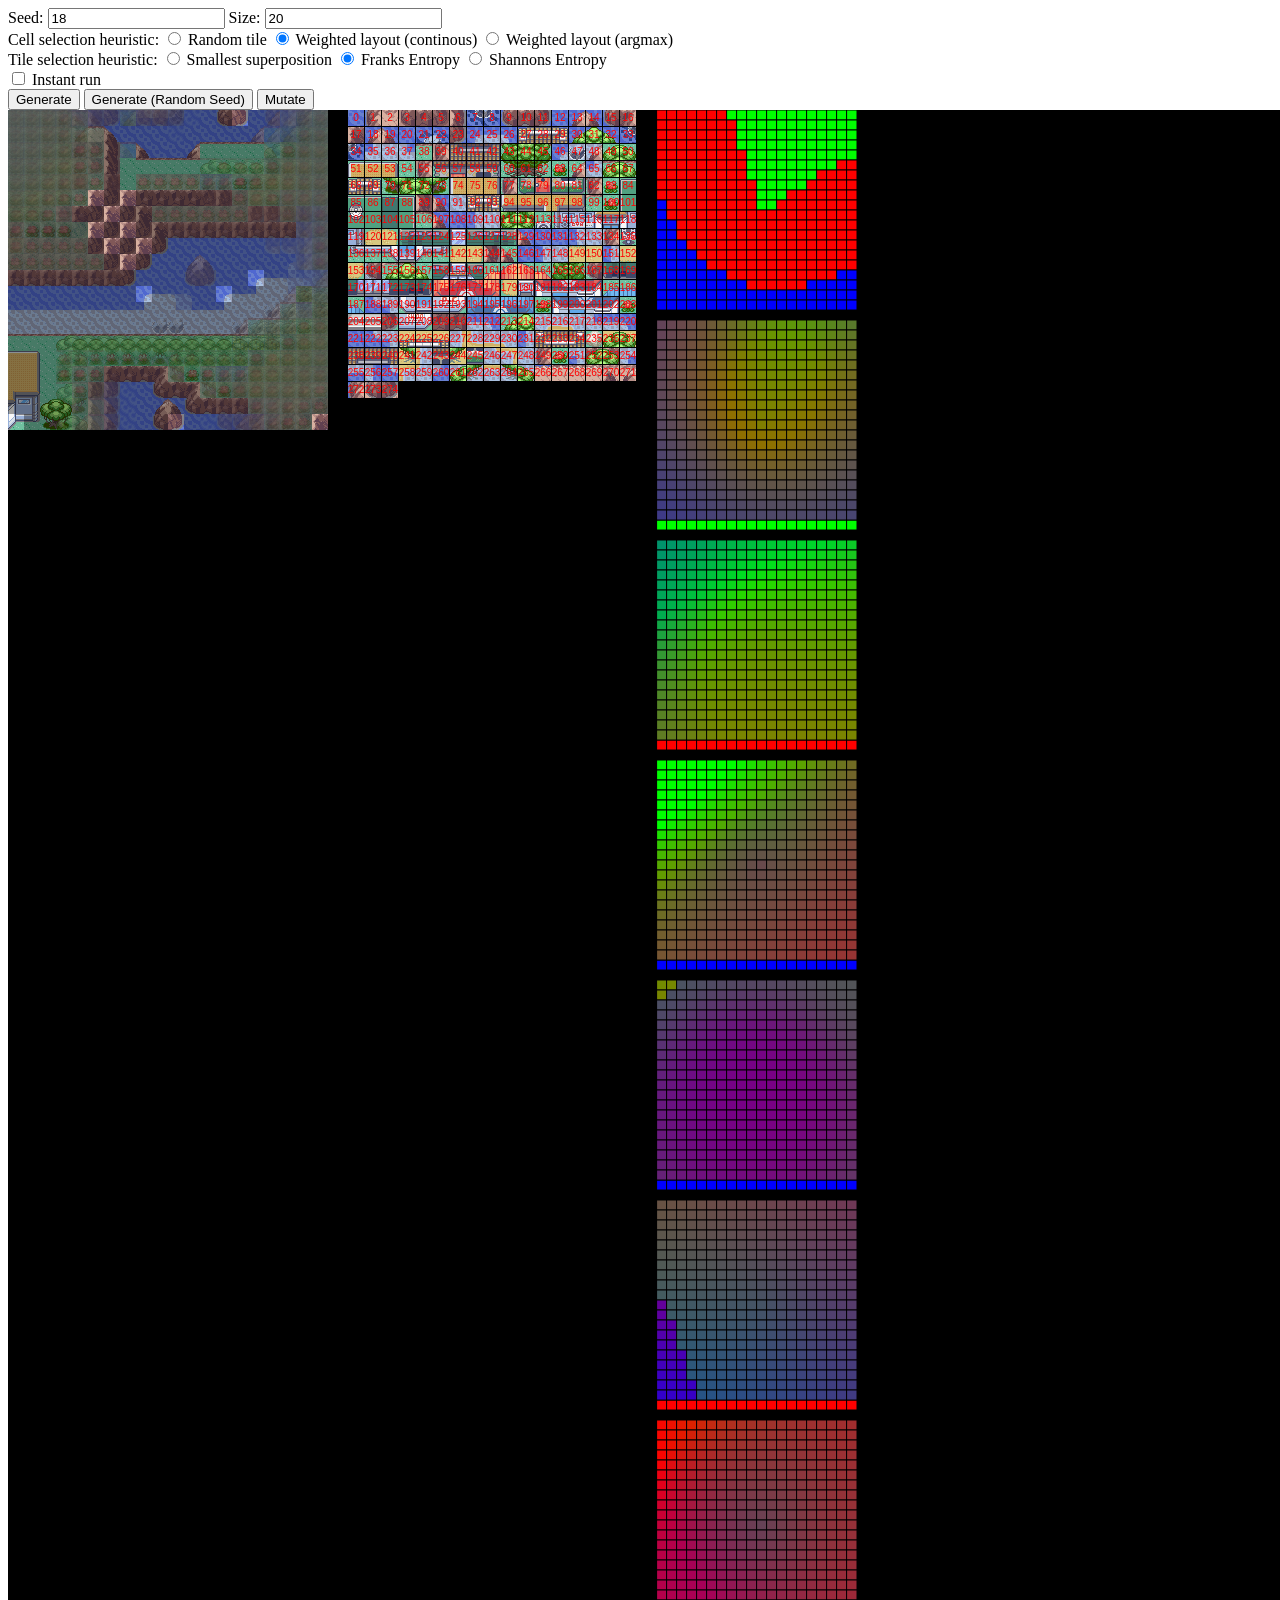
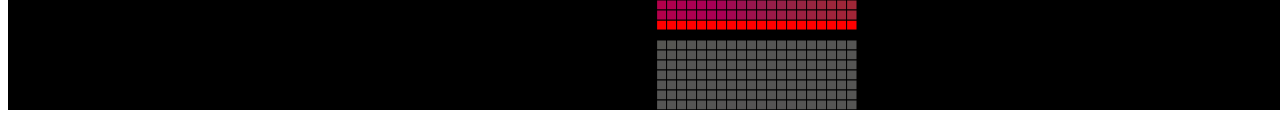
==== debug.html @ bd97f769 "different tilesets and unifies weight system" ====
<!DOCTYPE html>
<html lang="en">
  <head>
    <meta charset="utf-8" />
    <meta name="viewport" content="width=device-width, initial-scale=1.0">

    <title>Sketch</title>

    <link rel="stylesheet" type="text/css" href="style.css">

    <script src="libraries/p5.min.js"></script>
    <script src="libraries/p5.sound.min.js"></script>
  </head>

  <body>
    <!-- NeatJS -->
    <label for="seed-input">Seed:</label>
    <input type="text" id="seed-input" placeholder="Seed" value="18">
    <label for="size-input">Size:</label>
    <input type="number" id="size-input" placeholder="Size" min="1" value="20">

    <div>
      <label>Cell selection heuristic:</label>
      <label><input type="radio" name="heuristic-cell" value="0"> Random tile</label>
      <label><input type="radio" name="heuristic-cell" value="1" checked> Weighted layout (continous)</label>
      <label><input type="radio" name="heuristic-cell" value="2"> Weighted layout (argmax)</label>
    </div>
    <div>
      <label>Tile selection heuristic:</label>
      <label><input type="radio" name="heuristic-tile" value="0"> Smallest superposition</label>
      <label><input type="radio" name="heuristic-tile" value="1" checked> Franks Entropy</label>
      <label><input type="radio" name="heuristic-tile" value="2"> Shannons Entropy </label>
    </div>
    <div>
      <label><input type="checkbox" id="instant-run-checkbox"> Instant run</label>
    </div>

    <button id="generate-btn" onclick="runWithHTMLData()">Generate</button>
    <button id="generate-btn" onclick="runWithHTMLData(true)">Generate (Random Seed)</button>
    <button id="mutate-btn" onclick="mutate()">Mutate</button>
    <script src="cppn/cppn.js"></script>
		<script src="cppn/population.js"></script>
		<script src="cppn/player.js"></script>
		<script src="cppn/node.js"></script>
		<script src="cppn/connection.js"></script>
		<script src="cppn/genome.js"></script>

    <script src="data.js"> </script>
    <script src="utility.js"></script>
    <script src="sketch-debug.js"></script>
    <script src="tileset.js"></script>
    <script src="wfc.js"></script>
    <script src="ruleset.js"></script>
  </body>
</html>
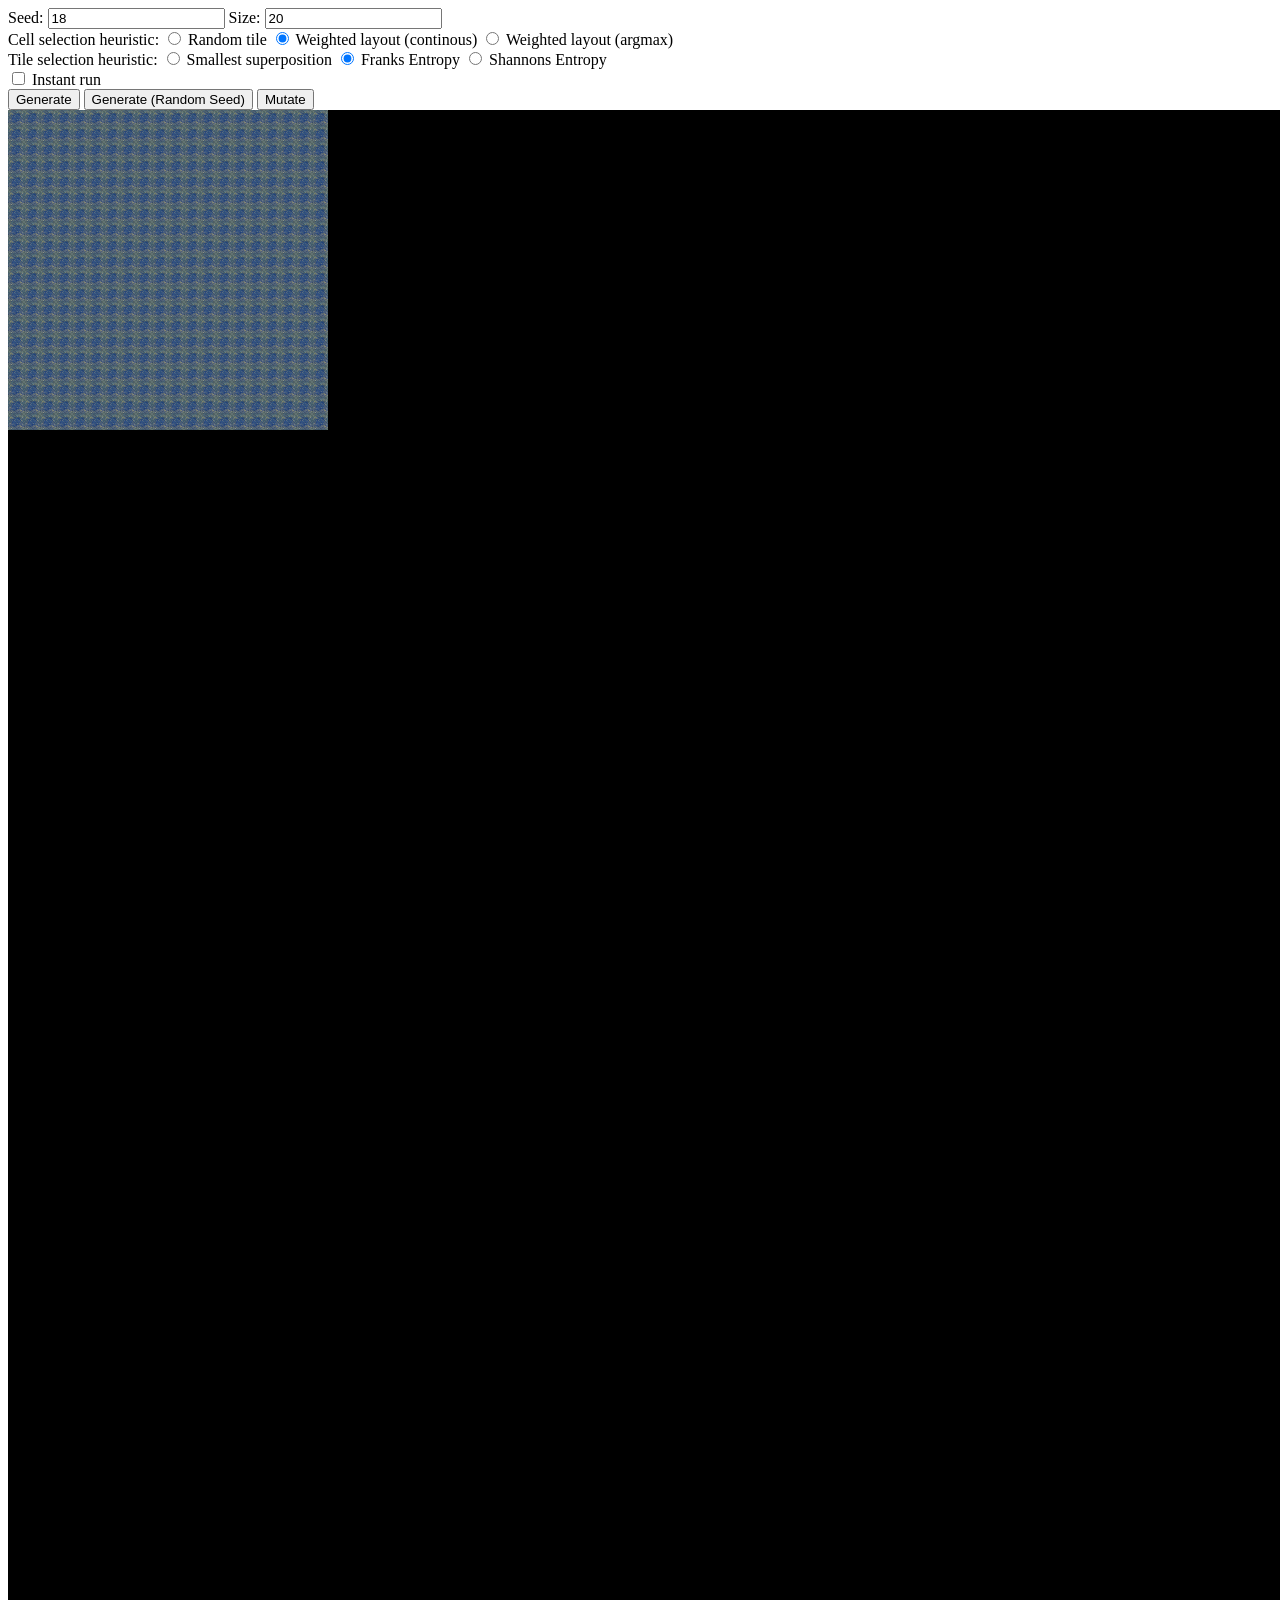
==== commit 09183b82: "deep copy fix" ====
--- a/debug.html
+++ b/debug.html
@@ -47,7 +47,7 @@
 
     <script src="data.js"> </script>
     <script src="utility.js"></script>
-    <script src="sketch-debug.js"></script>
+    <script src="sketch.js"></script>
     <script src="tileset.js"></script>
     <script src="wfc.js"></script>
     <script src="ruleset.js"></script>
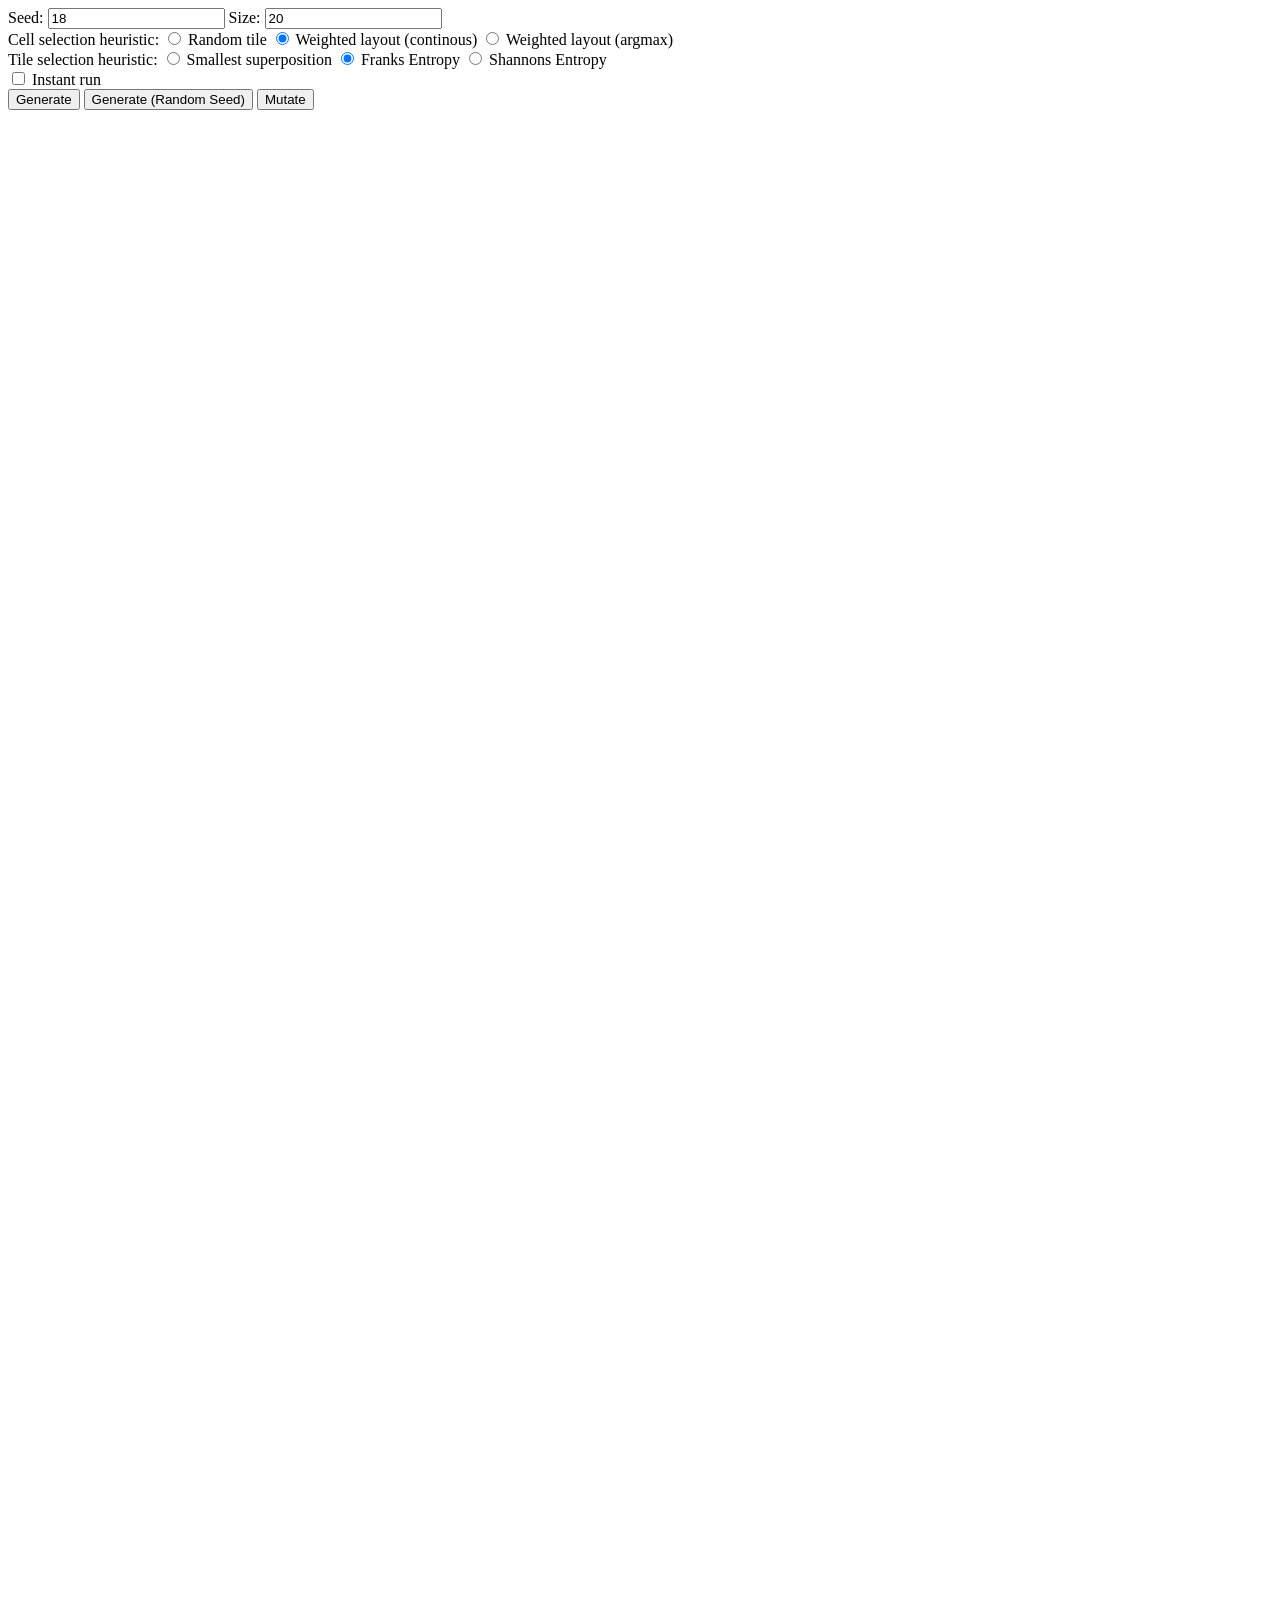
==== commit f36ae25e: "map elites test at /map-elites.html" ====
--- a/debug.html
+++ b/debug.html
@@ -47,6 +47,7 @@
 
     <script src="data.js"> </script>
     <script src="utility.js"></script>
+    <script src="heuristics.js"></script>
     <script src="sketch.js"></script>
     <script src="tileset.js"></script>
     <script src="wfc.js"></script>
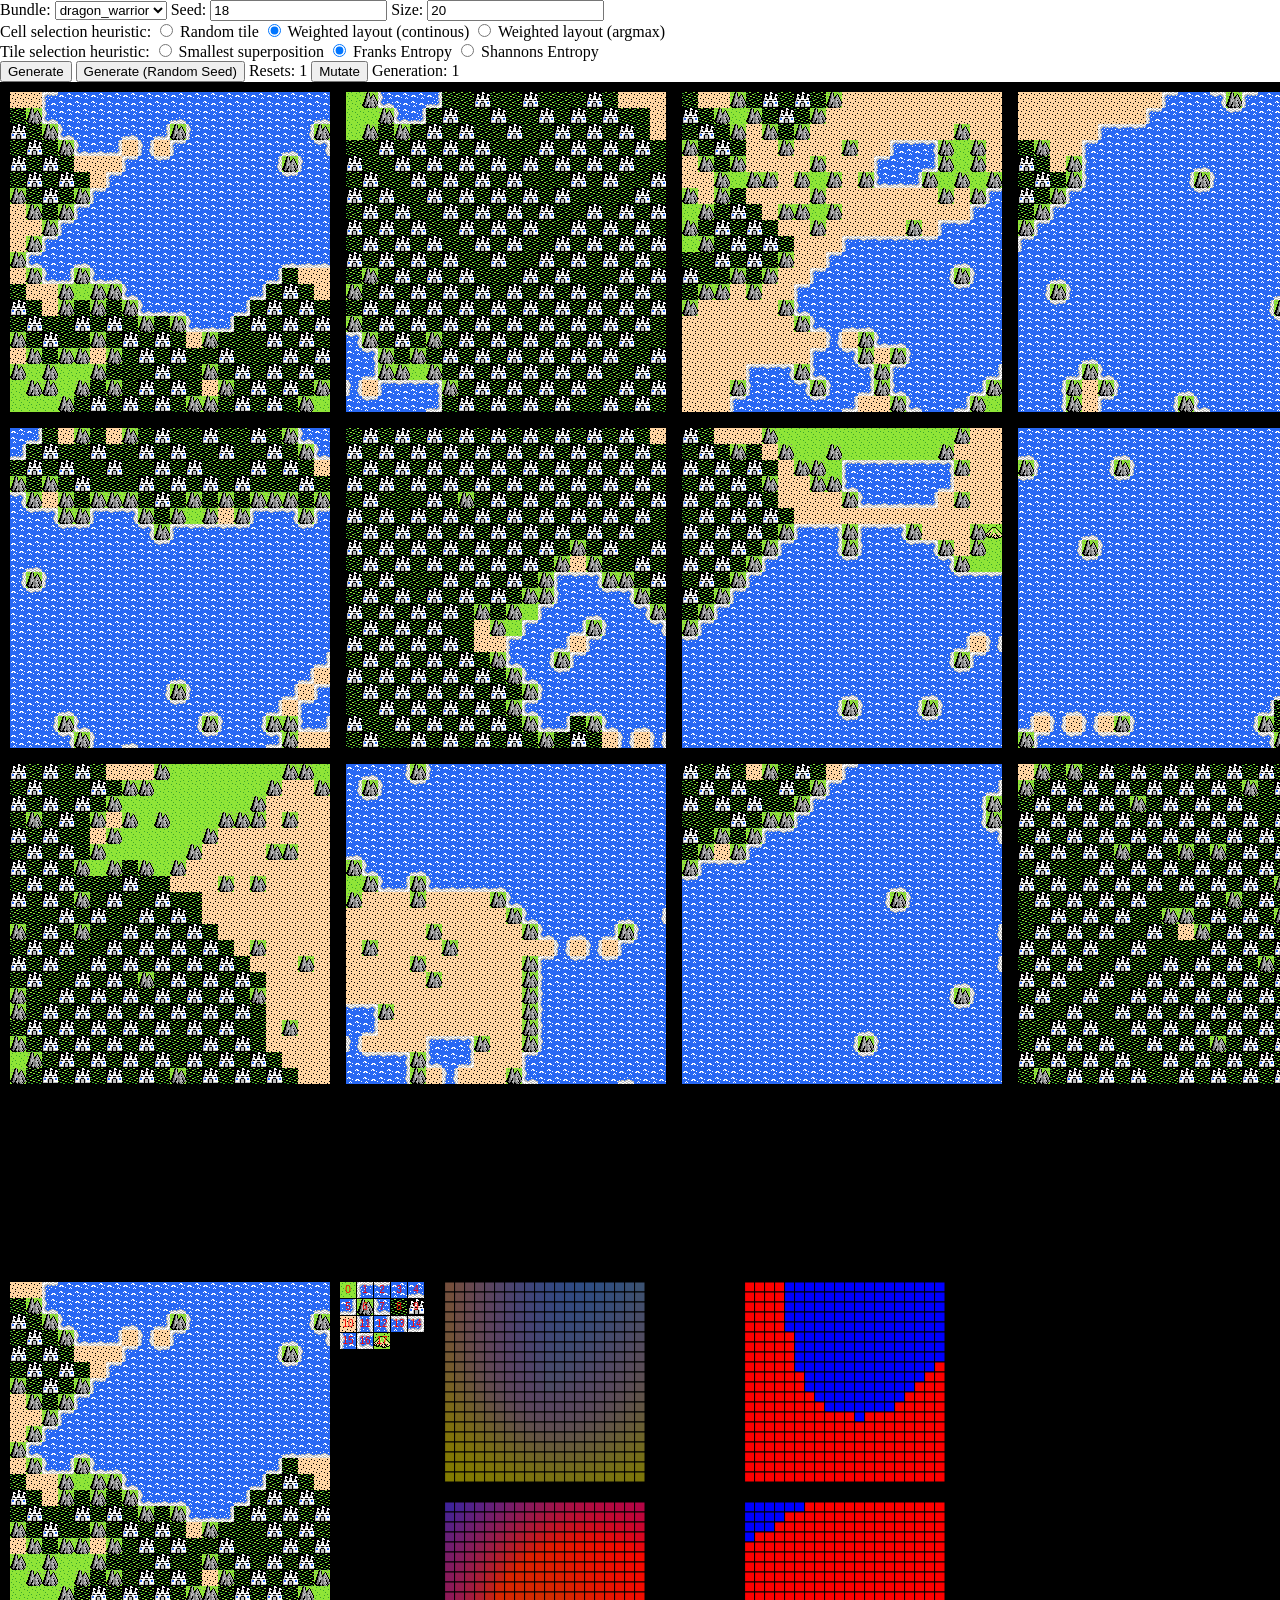
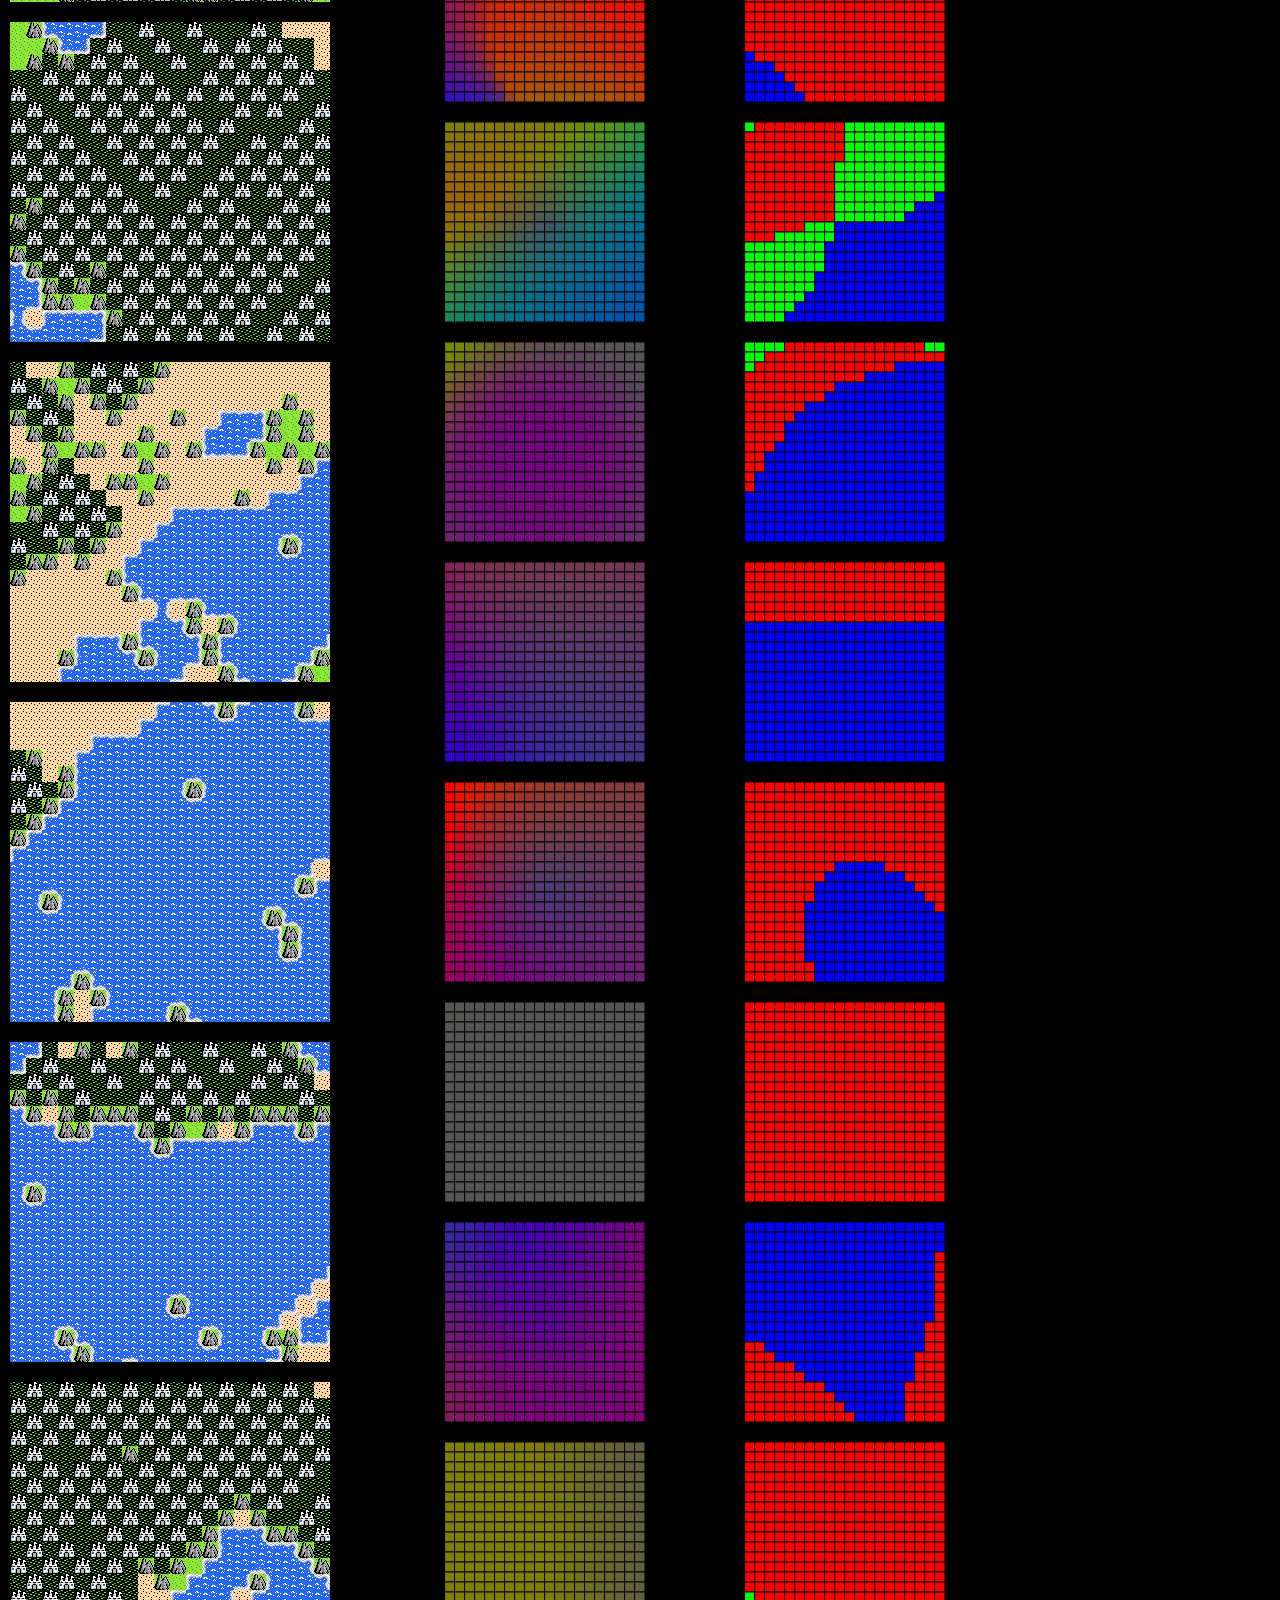
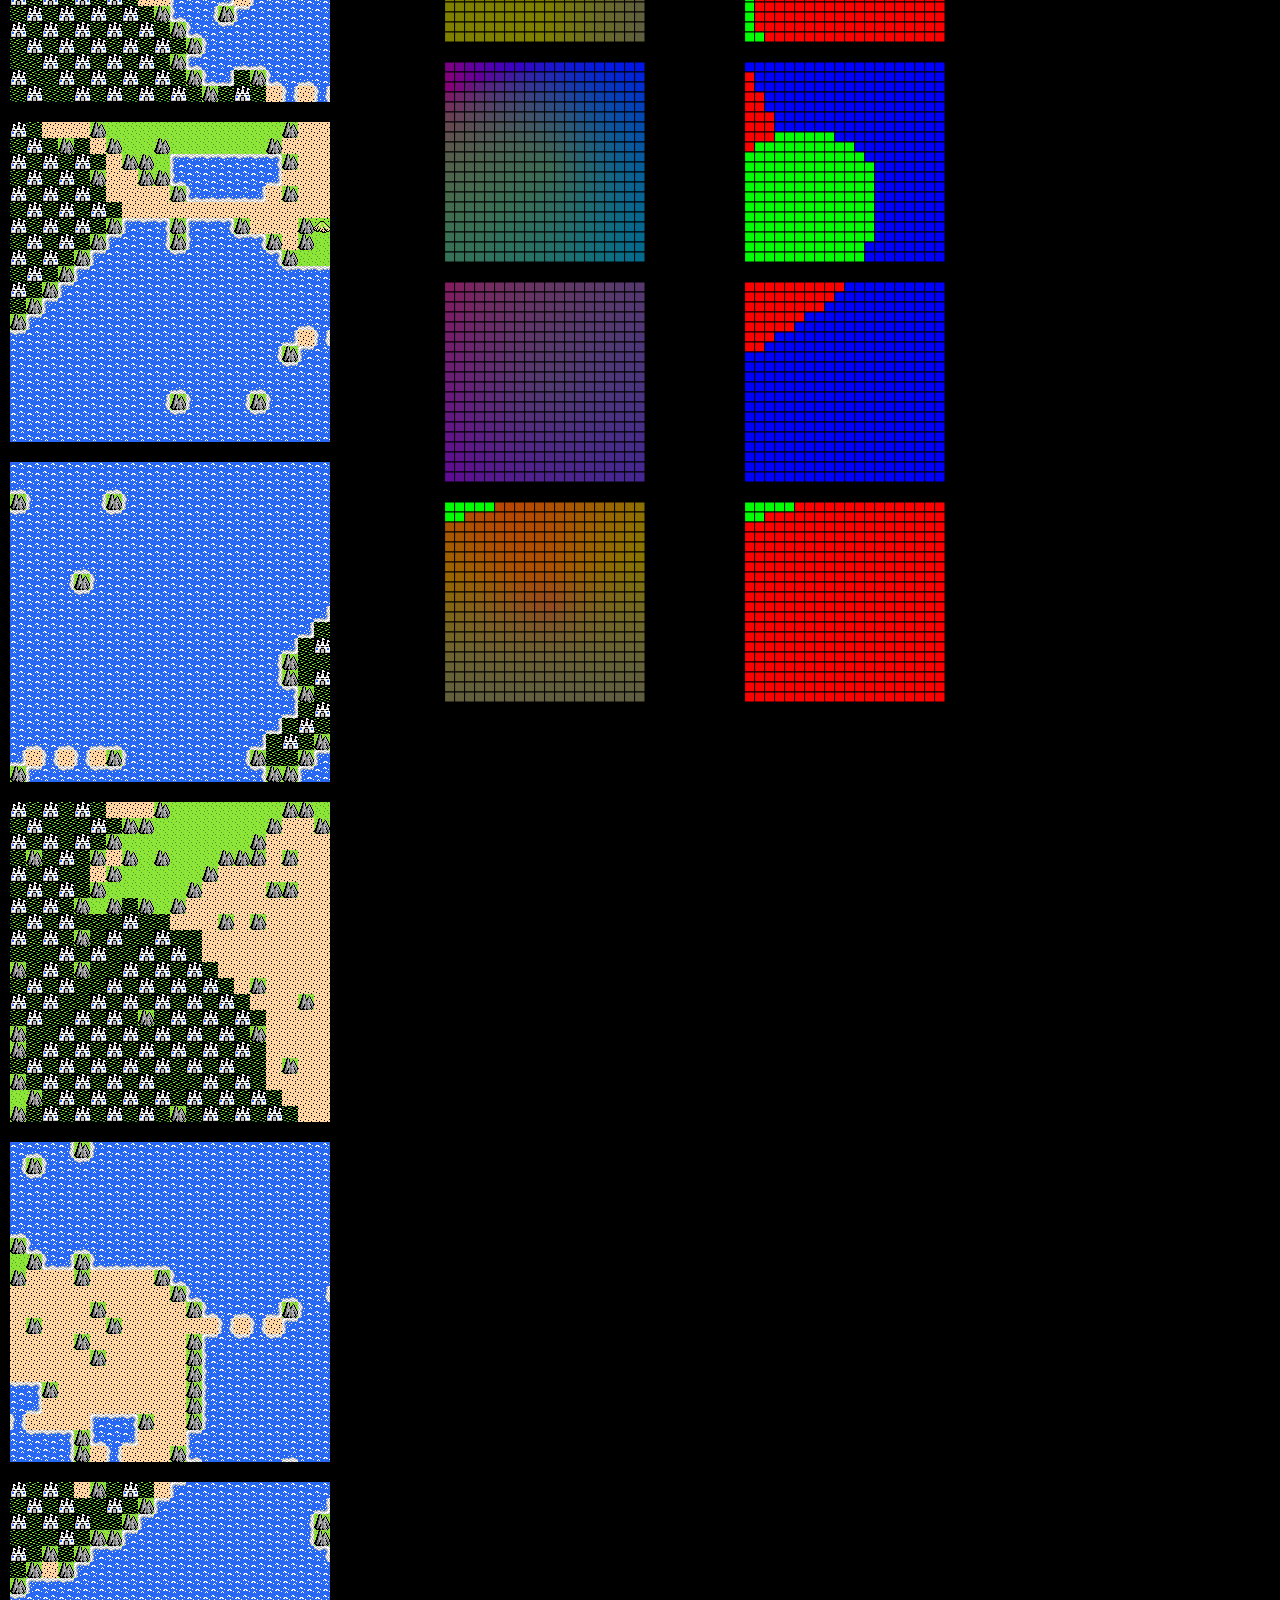
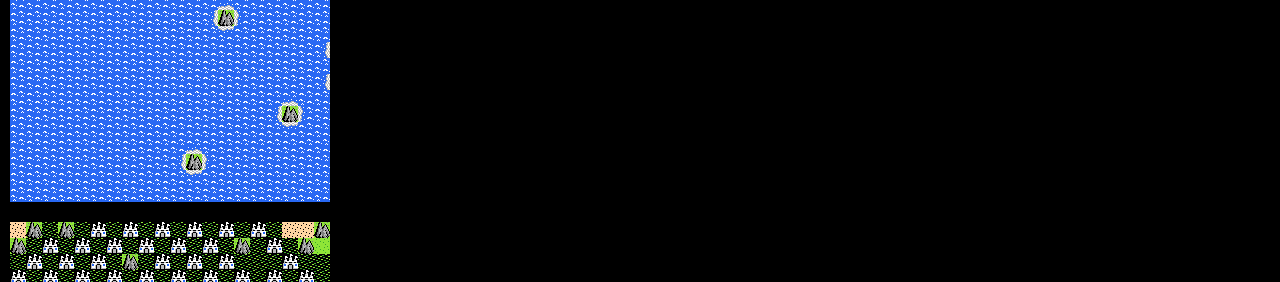
==== commit 7f180e2c: "transferred sketch into debug and create new style for index.html" ====
--- a/debug.html
+++ b/debug.html
@@ -6,14 +6,24 @@
 
     <title>Sketch</title>
 
-    <link rel="stylesheet" type="text/css" href="style.css">
+    <style>
+      html, body {
+        margin: 0;
+        padding: 0;
+      }
+
+      canvas {
+        display: block;
+      }
+    </style>
 
     <script src="libraries/p5.min.js"></script>
     <script src="libraries/p5.sound.min.js"></script>
   </head>
 
   <body>
-    <!-- NeatJS -->
+    <label for="bundle-input">Bundle:</label>
+    <select id="bundle-input"></select>
     <label for="seed-input">Seed:</label>
     <input type="text" id="seed-input" placeholder="Seed" value="18">
     <label for="size-input">Size:</label>
@@ -31,24 +41,23 @@
       <label><input type="radio" name="heuristic-tile" value="1" checked> Franks Entropy</label>
       <label><input type="radio" name="heuristic-tile" value="2"> Shannons Entropy </label>
     </div>
-    <div>
-      <label><input type="checkbox" id="instant-run-checkbox"> Instant run</label>
-    </div>
 
     <button id="generate-btn" onclick="runWithHTMLData()">Generate</button>
     <button id="generate-btn" onclick="runWithHTMLData(true)">Generate (Random Seed)</button>
+    <label id="resets-count">Resets: 0</label>
     <button id="mutate-btn" onclick="mutate()">Mutate</button>
-    <script src="cppn/cppn.js"></script>
-		<script src="cppn/population.js"></script>
-		<script src="cppn/player.js"></script>
-		<script src="cppn/node.js"></script>
-		<script src="cppn/connection.js"></script>
-		<script src="cppn/genome.js"></script>
+    <label id="generation-count">Generation: 0</label>
+    <script src="NeatJS/cppn.js"></script>
+		<script src="NeatJS/population.js"></script>
+		<script src="NeatJS/player.js"></script>
+		<script src="NeatJS/node.js"></script>
+		<script src="NeatJS/connection.js"></script>
+		<script src="NeatJS/genome.js"></script>
 
     <script src="data.js"> </script>
     <script src="utility.js"></script>
     <script src="heuristics.js"></script>
-    <script src="sketch.js"></script>
+    <script src="sketch-debug.js"></script>
     <script src="tileset.js"></script>
     <script src="wfc.js"></script>
     <script src="ruleset.js"></script>
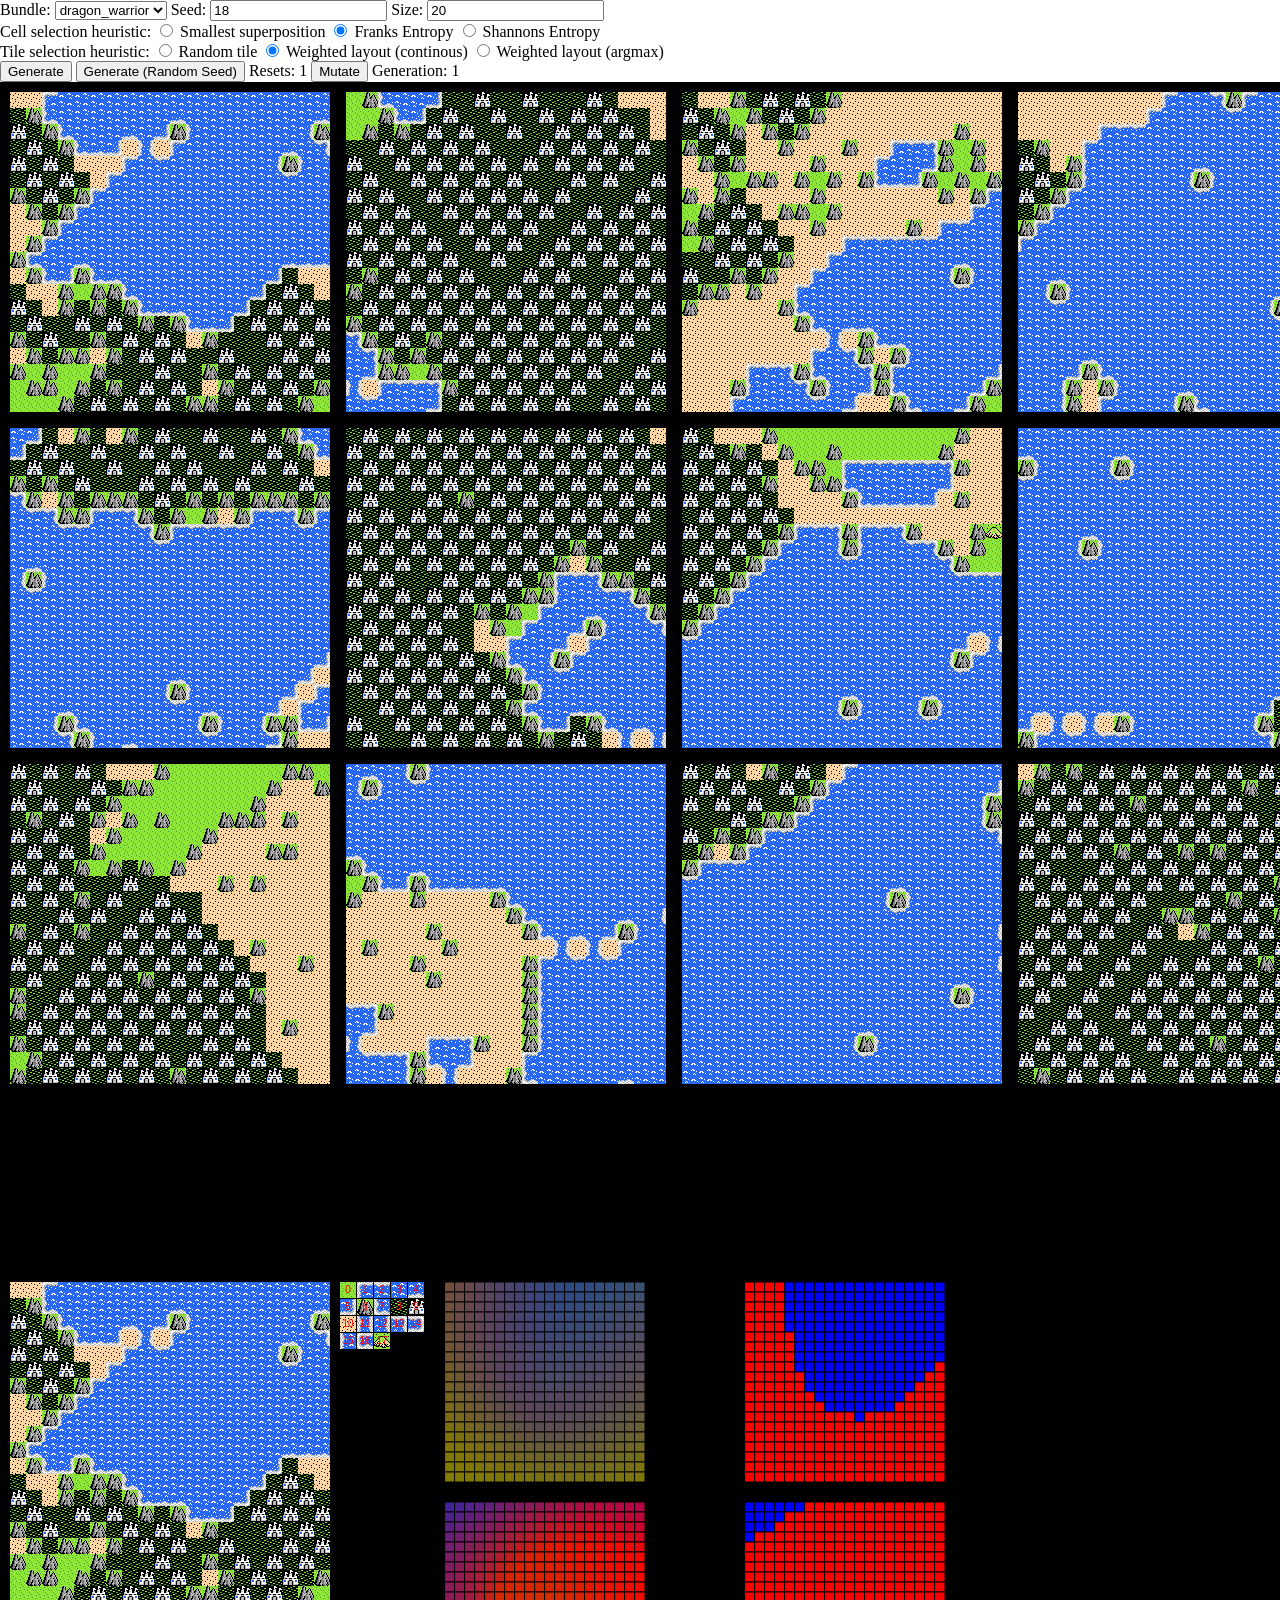
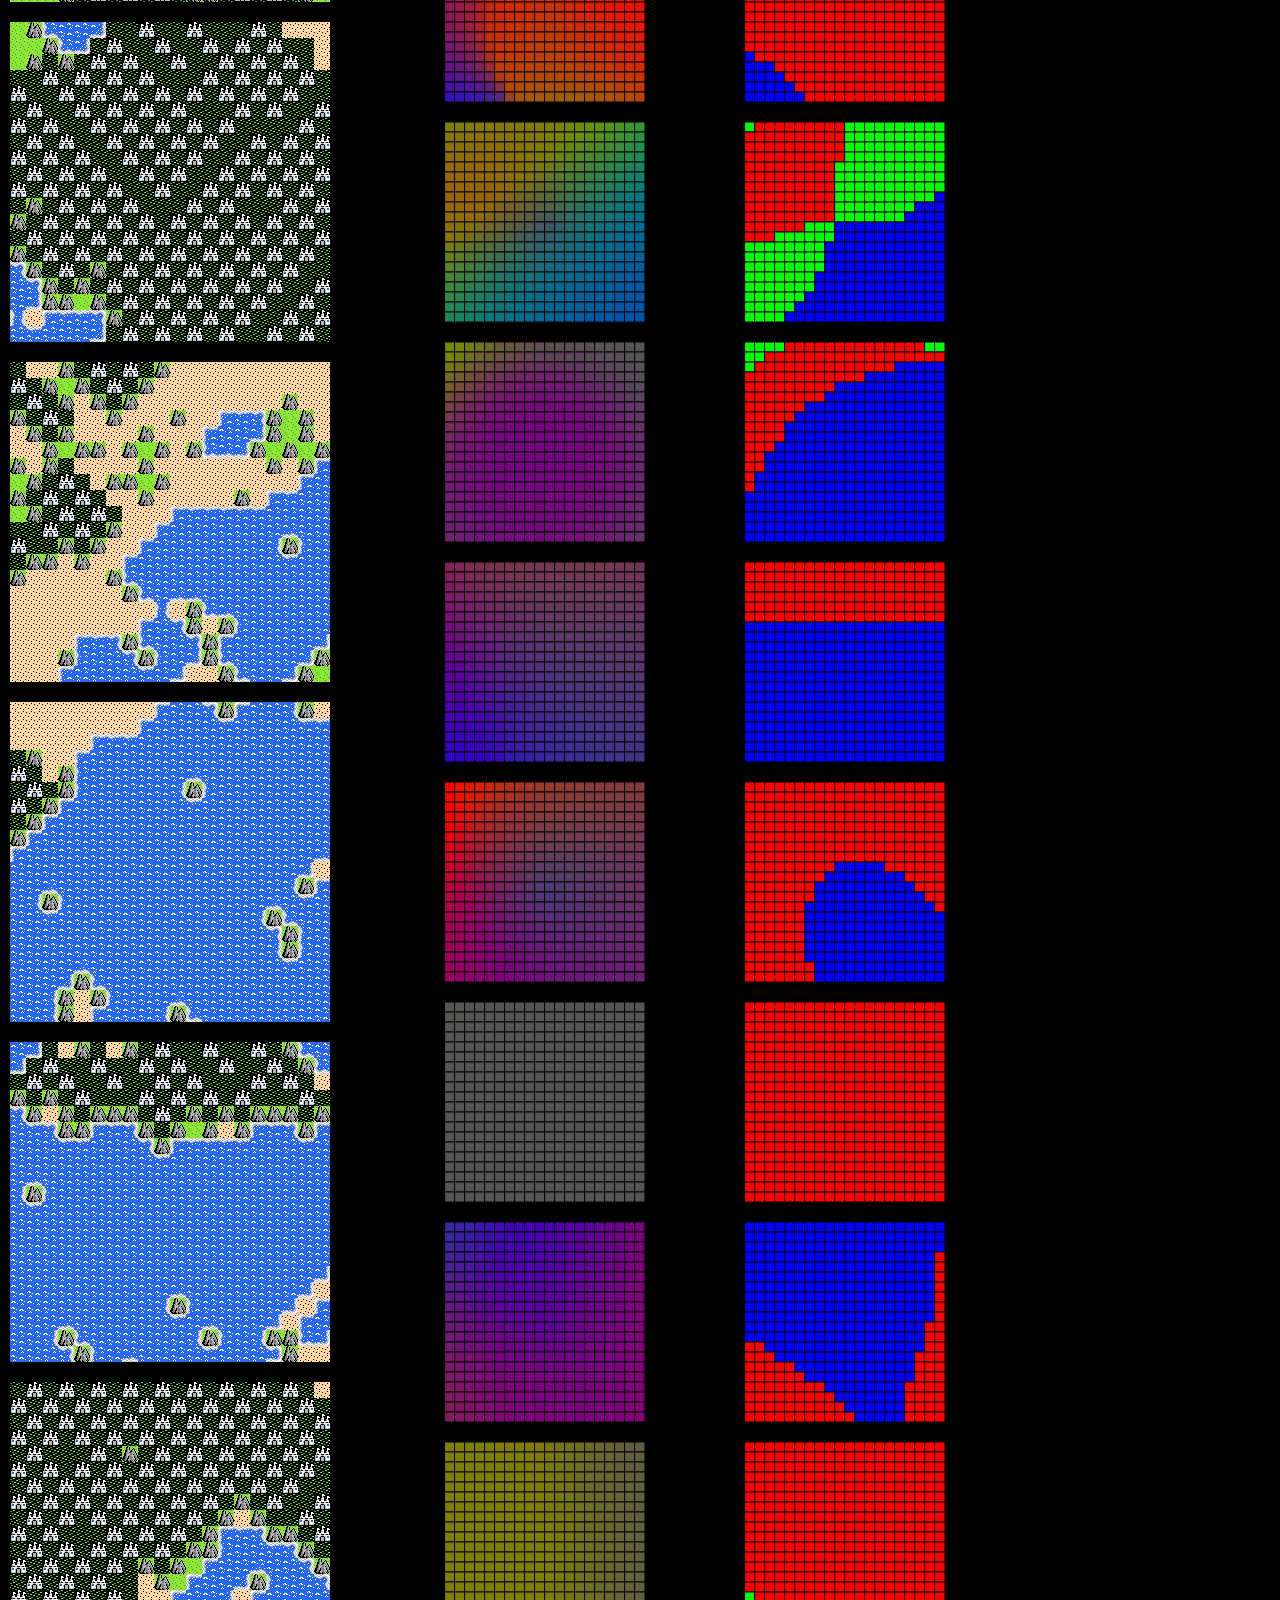
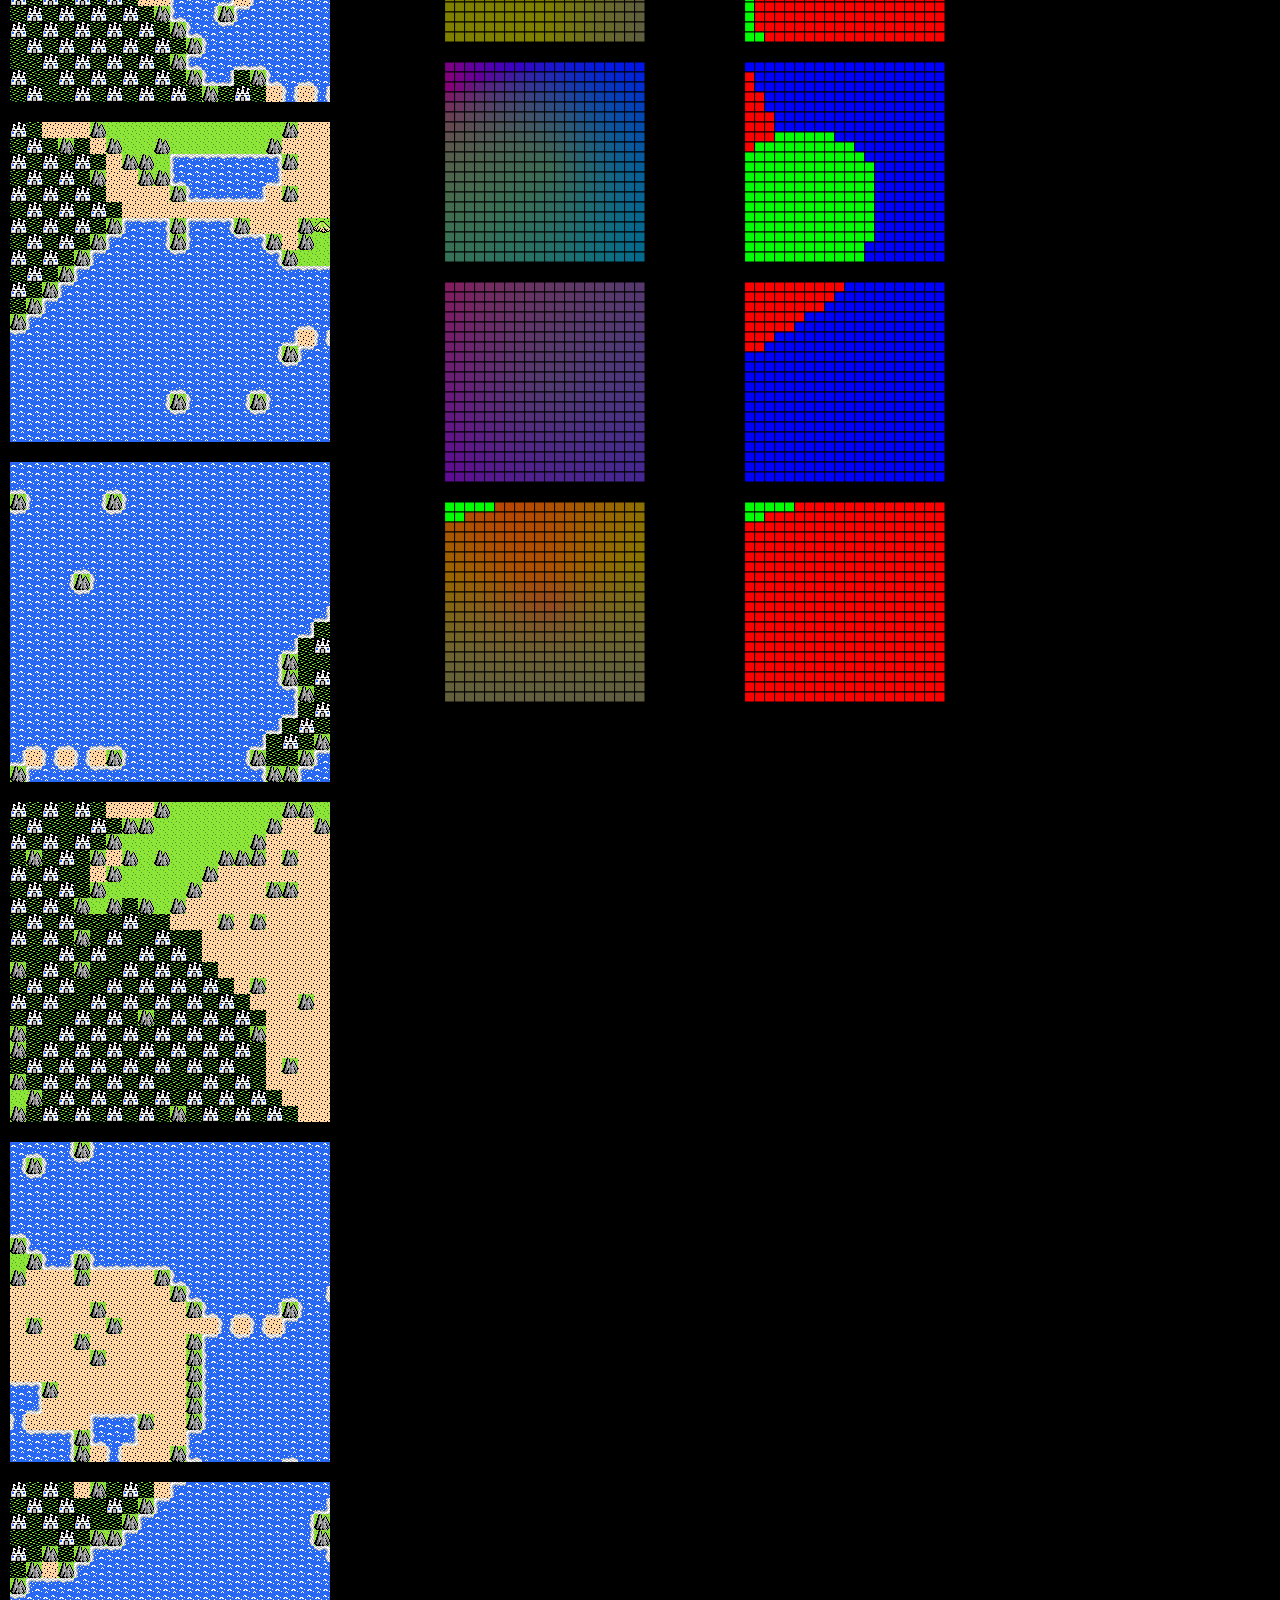
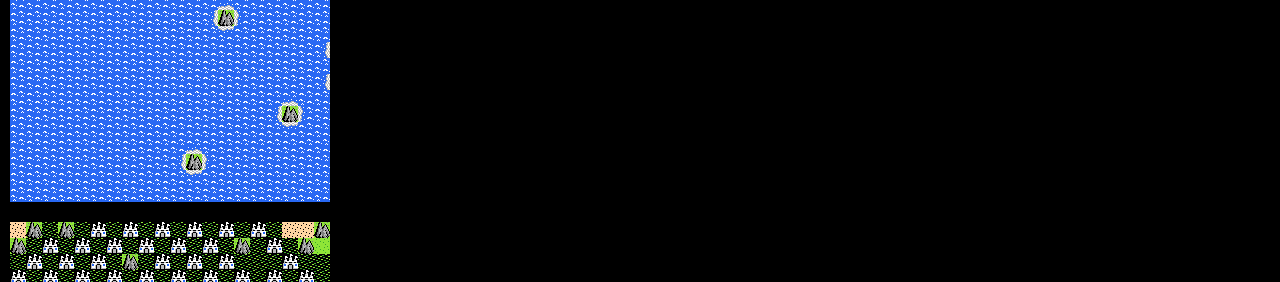
==== commit c08f7a15: "swapped tile and cell names in settings" ====
--- a/debug.html
+++ b/debug.html
@@ -31,15 +31,15 @@
 
     <div>
       <label>Cell selection heuristic:</label>
-      <label><input type="radio" name="heuristic-cell" value="0"> Random tile</label>
-      <label><input type="radio" name="heuristic-cell" value="1" checked> Weighted layout (continous)</label>
-      <label><input type="radio" name="heuristic-cell" value="2"> Weighted layout (argmax)</label>
+      <label><input type="radio" name="heuristic-cell" value="0"> Smallest superposition</label>
+      <label><input type="radio" name="heuristic-cell" value="1" checked> Franks Entropy</label>
+      <label><input type="radio" name="heuristic-cell" value="2"> Shannons Entropy </label>
     </div>
     <div>
       <label>Tile selection heuristic:</label>
-      <label><input type="radio" name="heuristic-tile" value="0"> Smallest superposition</label>
-      <label><input type="radio" name="heuristic-tile" value="1" checked> Franks Entropy</label>
-      <label><input type="radio" name="heuristic-tile" value="2"> Shannons Entropy </label>
+      <label><input type="radio" name="heuristic-tile" value="0"> Random tile</label>
+      <label><input type="radio" name="heuristic-tile" value="1" checked> Weighted layout (continous)</label>
+      <label><input type="radio" name="heuristic-tile" value="2"> Weighted layout (argmax)</label>
     </div>
 
     <button id="generate-btn" onclick="runWithHTMLData()">Generate</button>
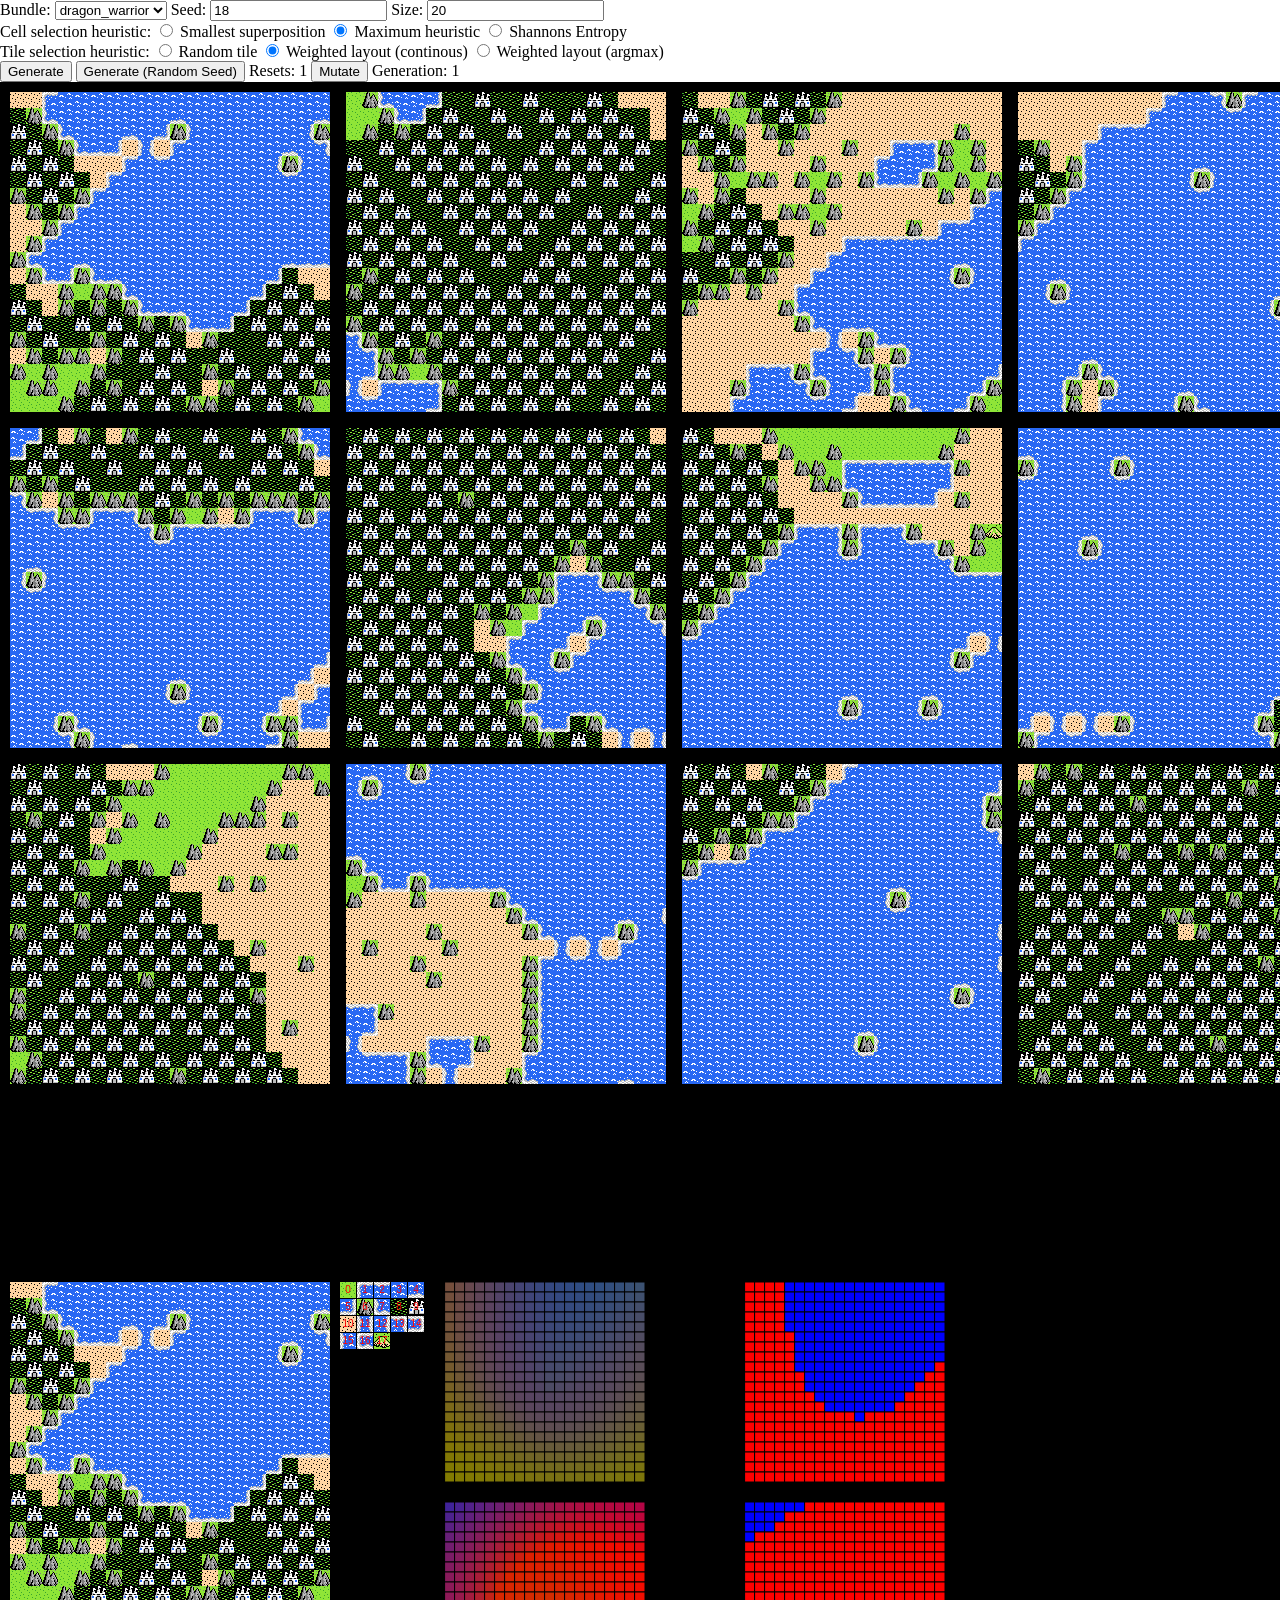
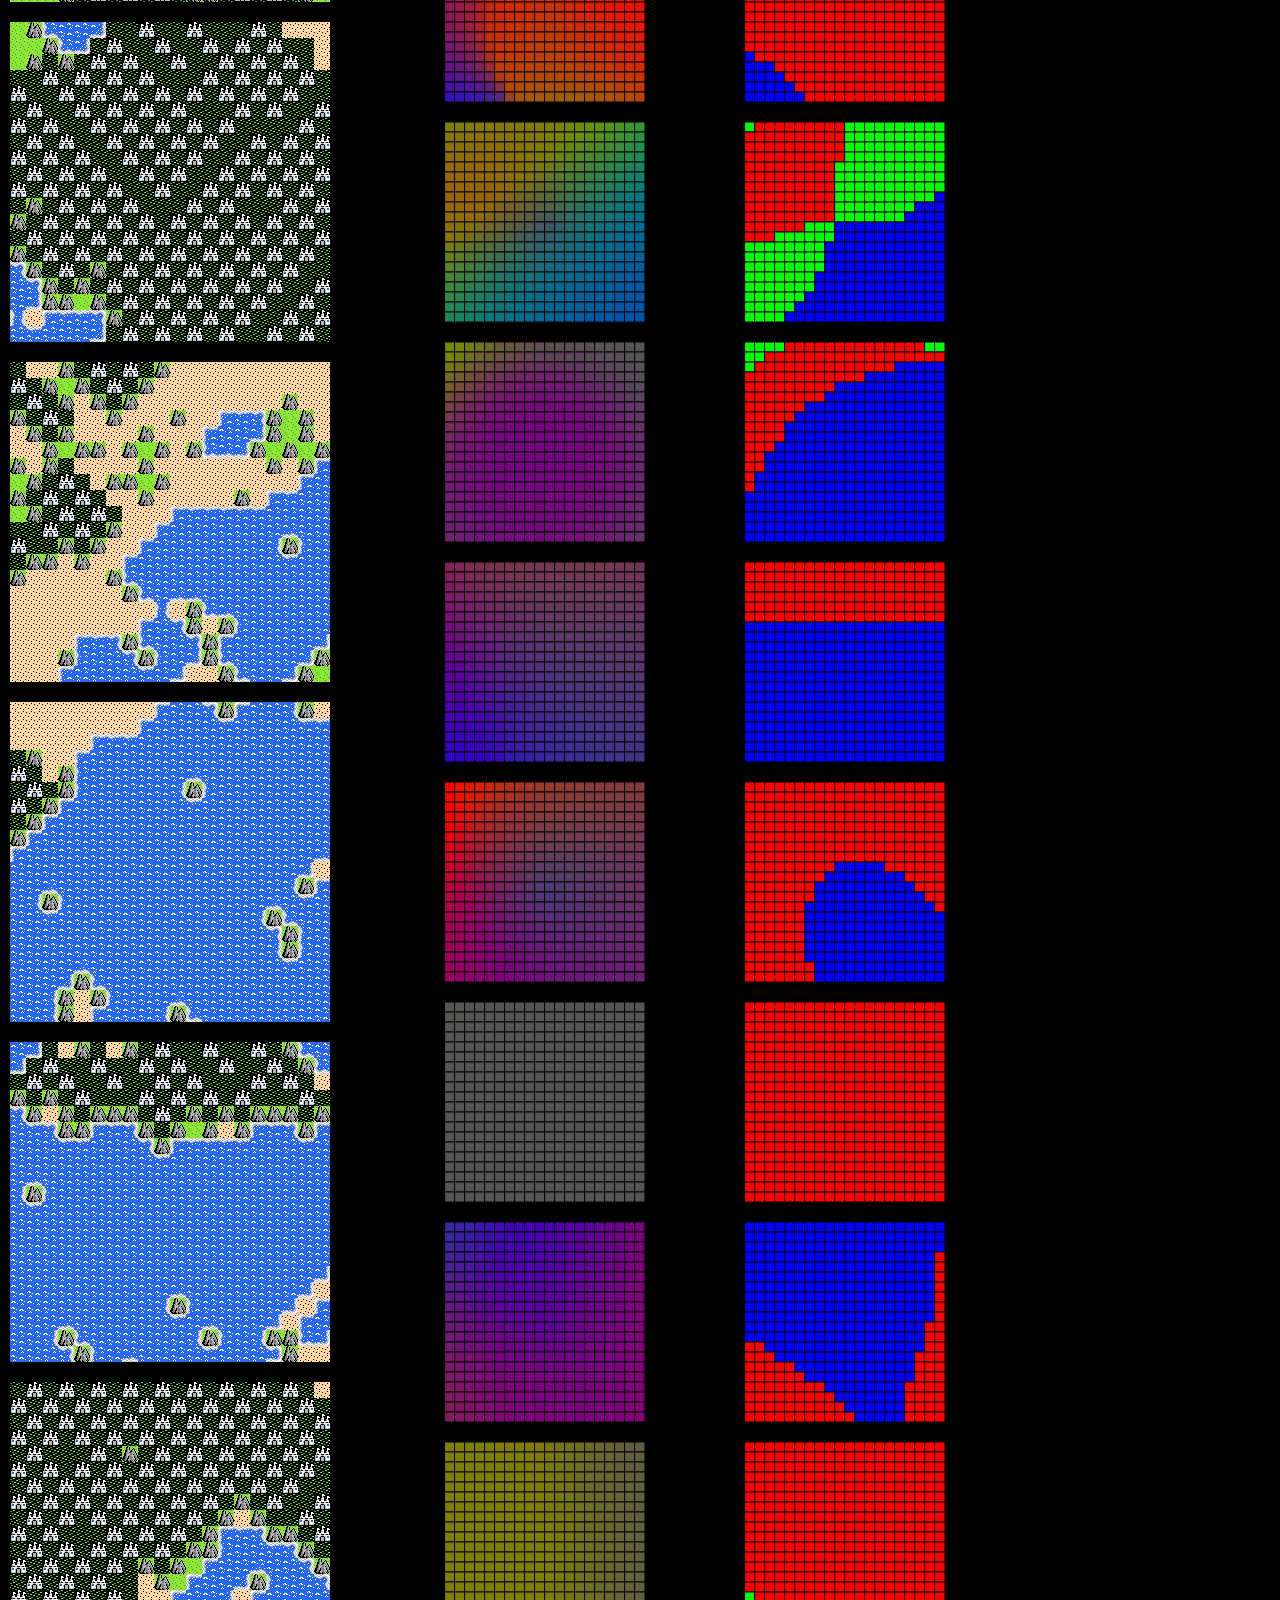
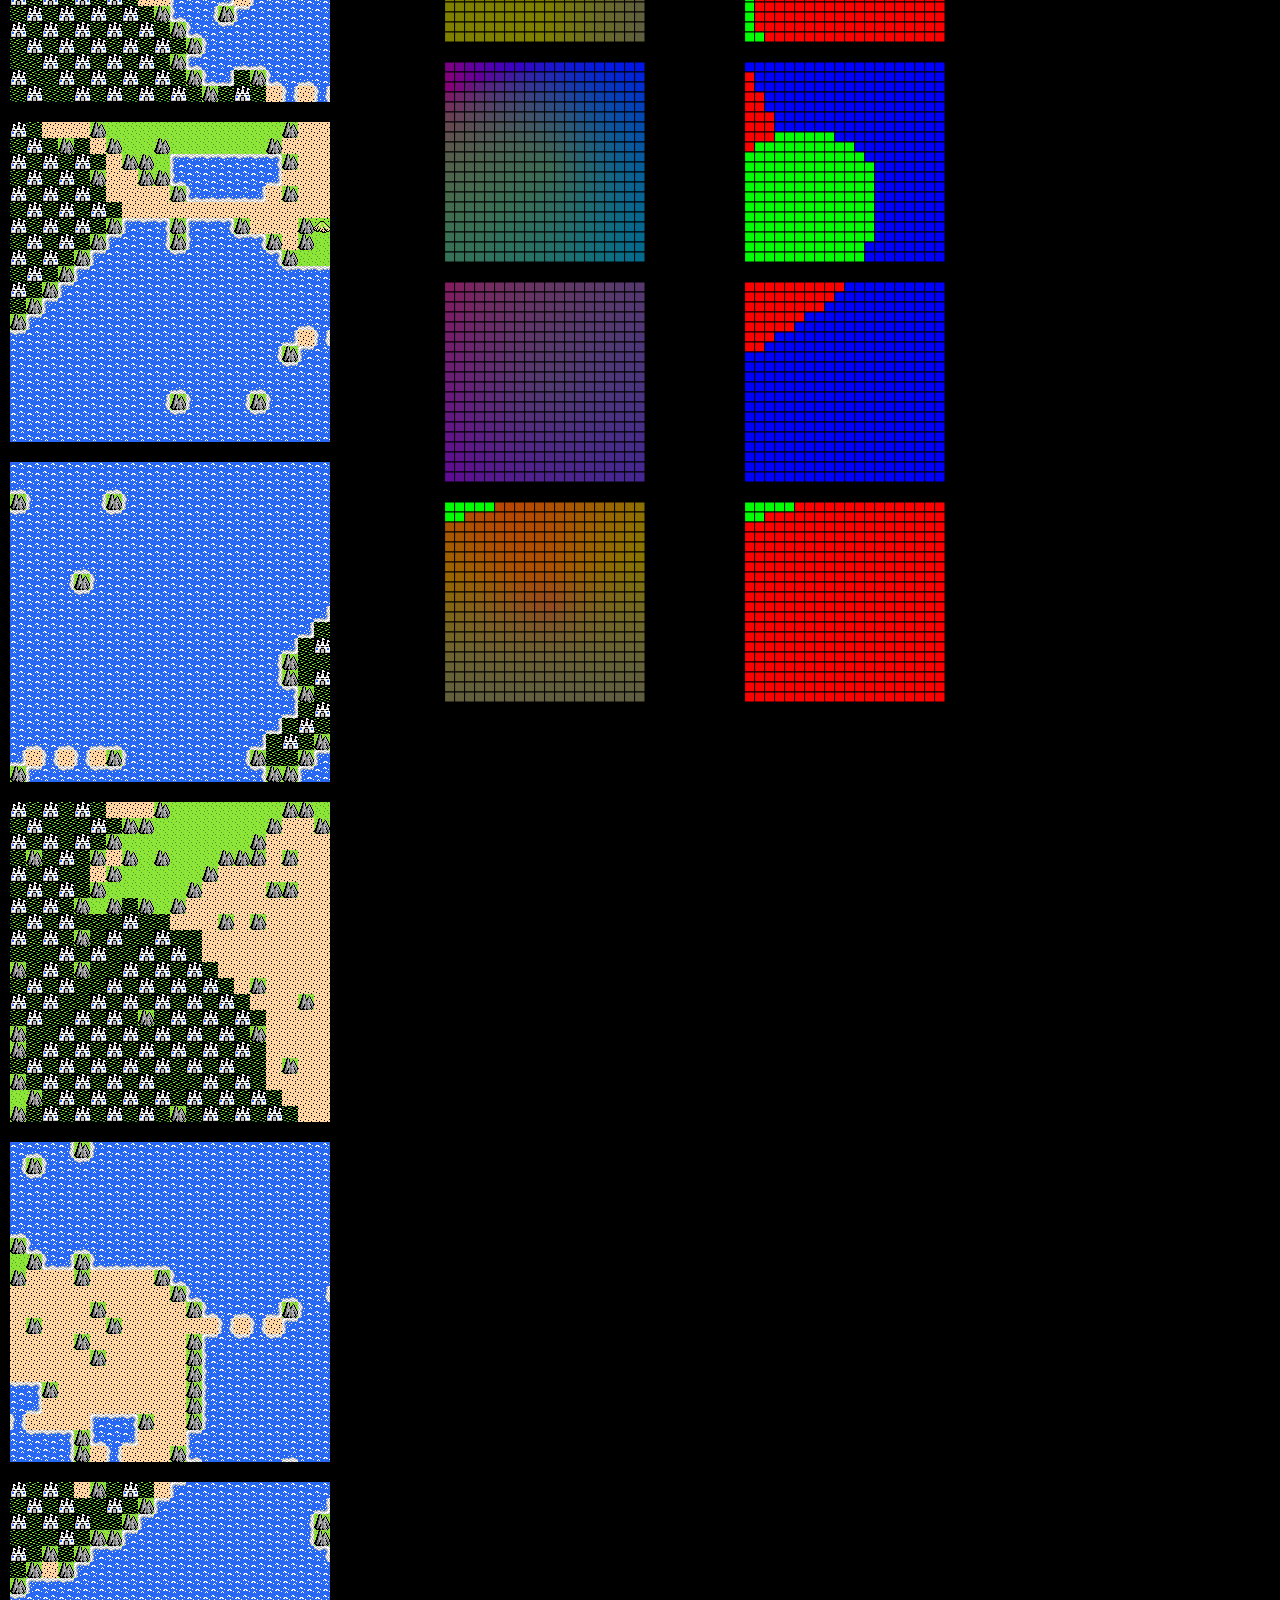
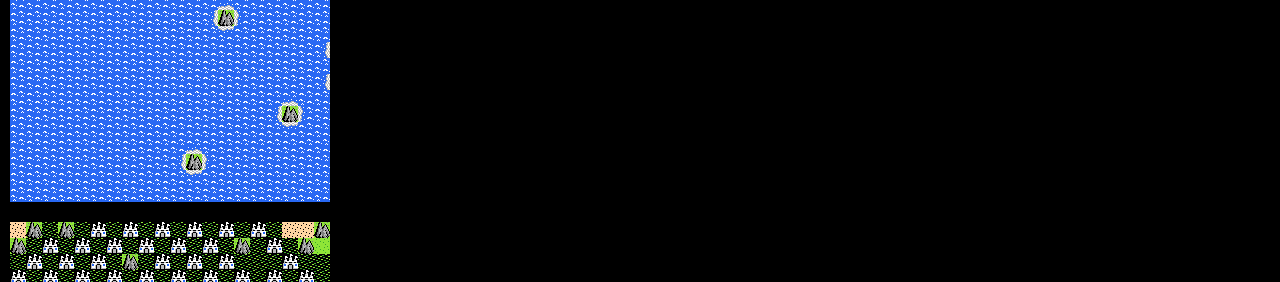
==== commit 6e1e96ce: "renamed maxim heuristic in html" ====
--- a/debug.html
+++ b/debug.html
@@ -32,7 +32,7 @@
     <div>
       <label>Cell selection heuristic:</label>
       <label><input type="radio" name="heuristic-cell" value="0"> Smallest superposition</label>
-      <label><input type="radio" name="heuristic-cell" value="1" checked> Franks Entropy</label>
+      <label><input type="radio" name="heuristic-cell" value="1" checked> Maximum heuristic</label>
       <label><input type="radio" name="heuristic-cell" value="2"> Shannons Entropy </label>
     </div>
     <div>
